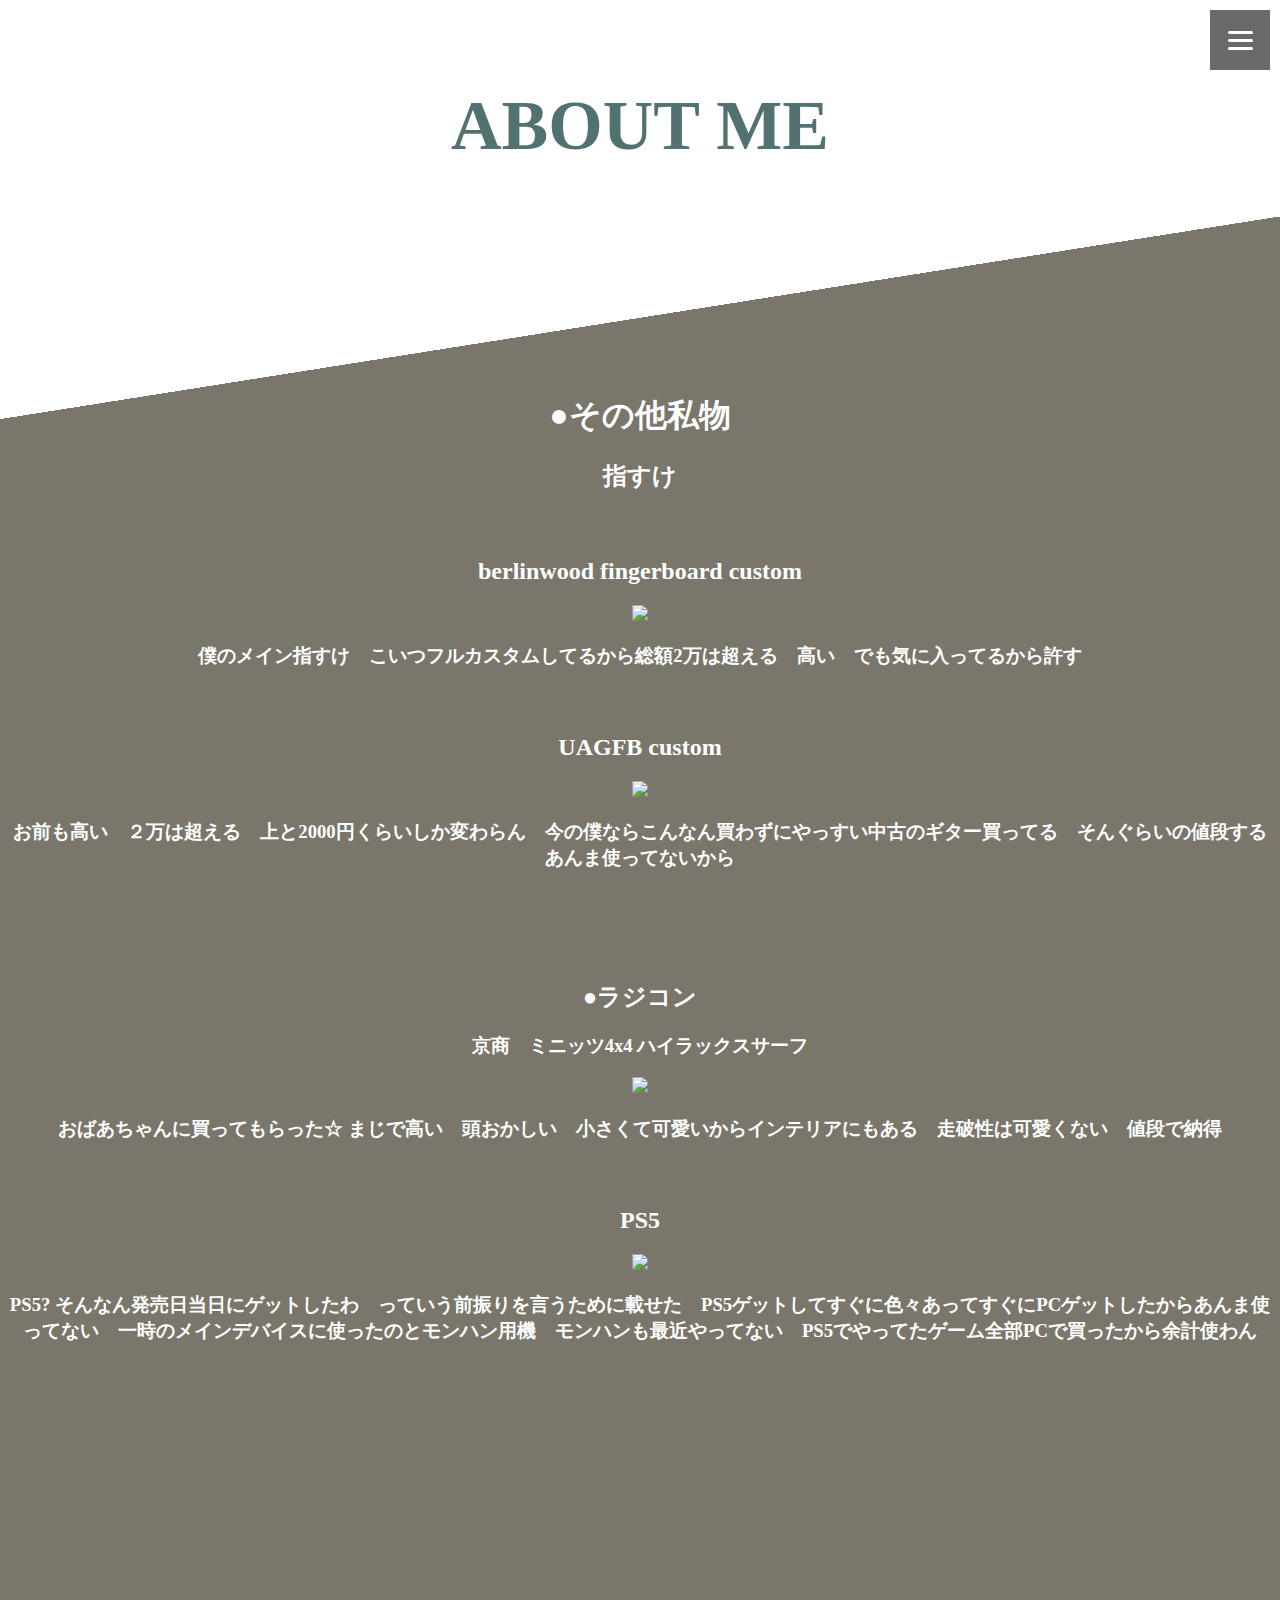
==== dare.html @ ce1a15d6 "Add files via upload" ====
<!DOCTYPE html>
<html lang="ja">
<head>

  <meta charset="UTF-8">
  <meta name="viewport" content="width=device-width, initial-scale=1.0">
  <title>自己紹介ニキ</title>
  <link rel="shortcuticon" href="/Users/TR486/Downloads/favicon.ico" type="image/x-icon">
  <link rel="apple-touch-icon" href="/Users/TR486/Downloads/ipho.png" sizes="180x180">
  <link rel="icon" type="image/png" href="/Users/TR486/Downloads/ANDR.png" sizes="192x192">
</head>
<link rel="stylesheet" type="text/css" href="dare.css">
<body>
  <header>
    <div class="hamburger-menu">

        <input type="checkbox" id="menu-btn-check">

        <label for="menu-btn-check" class="menu-btn"><span></span></label>

        <div class="menu-content">
            <ul>
              <li><a href="index.html">HOME</a></li>
              <li><a href="guiter.html">使ってるギターと音楽系周辺機器</a></li>
              <li><a href="game.html">やってるゲーム</a></li>
              <li><a href="PC.html">使ってるPC&PC周辺機器</a></li>
              <li><a href="music.html">好きな曲＆歌手</a></li>
              <li><a href="dare.html">その他私物</a></li>

            </ul>
        </div>
    </div>
  <h6>ㅤㅤㅤㅤㅤ</h6>
  <H1 id="header" class="face">ABOUT ME</H1>


<h3>ㅤㅤㅤㅤㅤ</h3>
<h3>ㅤㅤㅤㅤㅤ</h3>
<h3><a id="">ㅤㅤㅤㅤㅤ</a></h3>
<h3>ㅤㅤㅤㅤㅤ</h3>
<h1>●その他私物</h1>
<h2>指すけ</h2>
<h3>ㅤㅤㅤㅤㅤ</h3>
<h2>berlinwood fingerboard custom</h2>

  <div style="text-align: center;"><img src="/Users/TR486/Downloads/IMG_3801.jpg" ></div>
  <h3>僕のメイン指すけ　こいつフルカスタムしてるから総額2万は超える　高い　でも気に入ってるから許す</h3>
<h3>ㅤㅤㅤㅤㅤ</h3>
<h2>UAGFB custom</h2>
<div style="text-align: center;"><img src="/Users/TR486/Downloads/IMG_3802.jpg" width="550"></div>
<h3>お前も高い　２万は超える　上と2000円くらいしか変わらん　今の僕ならこんなん買わずにやっすい中古のギター買ってる　そんぐらいの値段する　あんま使ってないから</h3>
<h3>ㅤㅤㅤㅤㅤ</h3>
<h3>ㅤㅤㅤㅤㅤ</h3>
<h2>●ラジコン</h2>
<h3>京商　ミニッツ4x4 ハイラックスサーフ</h3>
<div style="text-align: center;"><img src="/Users/TR486/Downloads/IMG_4228.jpg" width="550"></div>
<h3>おばあちゃんに買ってもらった☆ まじで高い　頭おかしい　小さくて可愛いからインテリアにもある　走破性は可愛くない　値段で納得</h3>
<h3>ㅤㅤㅤㅤㅤ</h3>
<h2>PS5</h2>
<div style="text-align: center;"><img id="img" class="img" src="https://gmedia.playstation.com/is/image/SIEPDC/ps5-product-thumbnail-01-en-14sep21" width="250"></div>
<h3>PS5? そんなん発売日当日にゲットしたわ　っていう前振りを言うために載せた　PS5ゲットしてすぐに色々あってすぐにPCゲットしたからあんま使ってない　一時のメインデバイスに使ったのとモンハン用機　モンハンも最近やってない　PS5でやってたゲーム全部PCで買ったから余計使わん　</h3>
---- dare.css ----
img{
  text-align: center;
  width: 40%; height: auto;
}
body{
  height: 3200px;
  width: auto;
  background: linear-gradient(-9deg, #7b766b 87.8%, rgb(255, 255, 255) 0);
  color: #fdffff;
  background-repeat:no-repeat
  
}

nav {
  width: 100%;
  height: 70px;
  background-color: dimgray;
  padding-top: 5px;
  box-sizing: border-box;
}

li {
  list-style: none;
}
li h2{
  text-align: none;
}
a {
  display: block;
  text-decoration: none;
  color: white;
  margin-right: 35px;
}
a:hover {
  color: rgb(192, 224, 238);
}
nav {
  position: fixed;
  top: 0;
  left: 0;
}
.face{

  text-align: center;
  font-family: Comic Sans MS;
  color: rgb(82, 114, 114);
font-size: 70px;

}
ol{
  border: 5px solid #333;
  padding-top: 20px;
  padding-bottom: 20px;
}
ol li {
  color: rgb(189, 108, 108);
}
h3{
  text-align: center;
}
h4{
  text-align: center;
}

h2{

  text-align: center;
}
h5{
  text-align: center;
}
img {
  margin: auto;
  text-align: center;
}
h1{
  text-align: center;
}


.scroll-nav {
  position: relative;
}
.scroll-nav{
  width: 100%;
  background:dimgray;
  overflow-x: auto;
  -webkit-overflow-scrolling: touch;
}
.scroll-nav ul {
  max-width: 1060px; 
  min-width: 770px; 
  height: 40px;
  line-height: 40px;
  margin: 0 auto;
  list-style: none;
  padding-right: 25px; 
}
.scroll-nav ul li {
  float: left;
  width: 110px;
  text-align: center;
}
.scroll-nav ul li:hover {
  background: dimgray; 
}
.scroll-nav ul li a {
  display: inline-block;
  color: #fff; 
  text-decoration: none;
}
::-webkit-scrollbar {
  display: none;
}
.menu-btn {
  position: fixed;
  top: 10px;
  right: 10px;
  display: flex;
  height: 60px;
  width: 60px;
  justify-content: center;
  align-items: center;
  z-index: 90;
  background-color: rgb(105, 105, 105);
}
.menu-btn:hover {
  cursor: pointer;
}
.menu-btn span,
.menu-btn span:before,
.menu-btn span:after {
  content: "";
  display: block;
  height: 3px;
  width: 25px;
  border-radius: 3px;
  background-color: #ffffff;
  position: absolute;
}
.menu-btn span:before {
  bottom: 8px;
}
.menu-btn span:after {
  top: 8px;
}

#menu-btn-check {
  display: none;
}
 
#menu-btn-check:checked ~ .menu-btn span {
  background-color: rgb(105, 105, 105); 
}
 

#menu-btn-check:checked ~ .menu-btn span::before {
  bottom: 0;
  transform: rotate(45deg);
}
#menu-btn-check:checked ~ .menu-btn span::after {
  top: 0;
  transform: rotate(-45deg);
}
.menu-content {
  width: 80%;
  height: 100%;
  position: fixed;
  top: 0;
   /* メニューを外に出しておく */
  left: 100%;
 
  z-index: 80;
  background-color: rgb(105, 105, 105);
  opacity: 87%;
  transition: all 0.5s; /*アニメーションを滑らかにする*/
}
.menu-content ul {
  padding: 70px 10px 0;
}
.menu-content ul li {
  border-bottom: solid 1px #ffffff;
  list-style: none;
}
.menu-content ul li a {
  display: block;
  width: 100%;
  font-size: 15px;
  box-sizing: border-box;
  color: #ffffff;
  text-decoration: none;
  padding: 9px 15px 10px 0;
  position: relative;
}
 
#menu-btn-check:checked ~ .menu-content {
  left: 30%; /*メニューを画面内へ動かす*/
}
.img{
  width: 250 ;
}
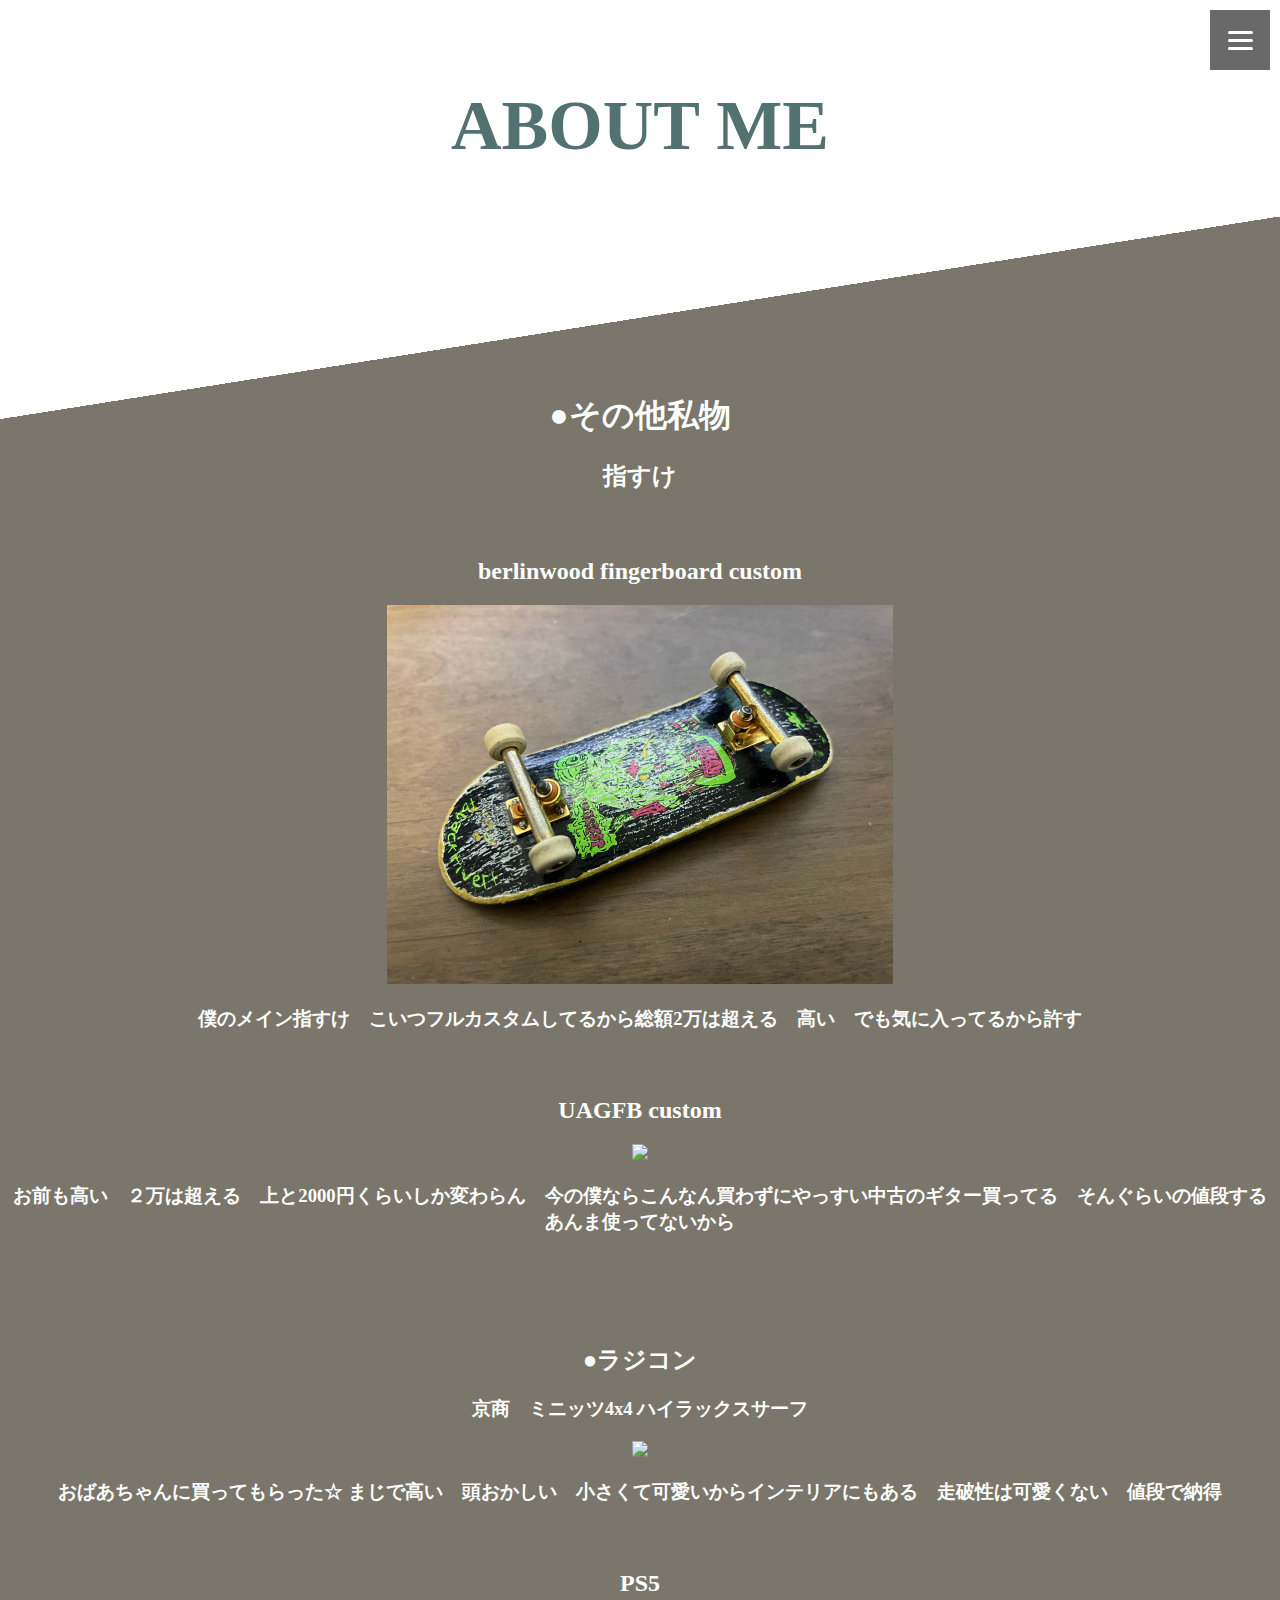
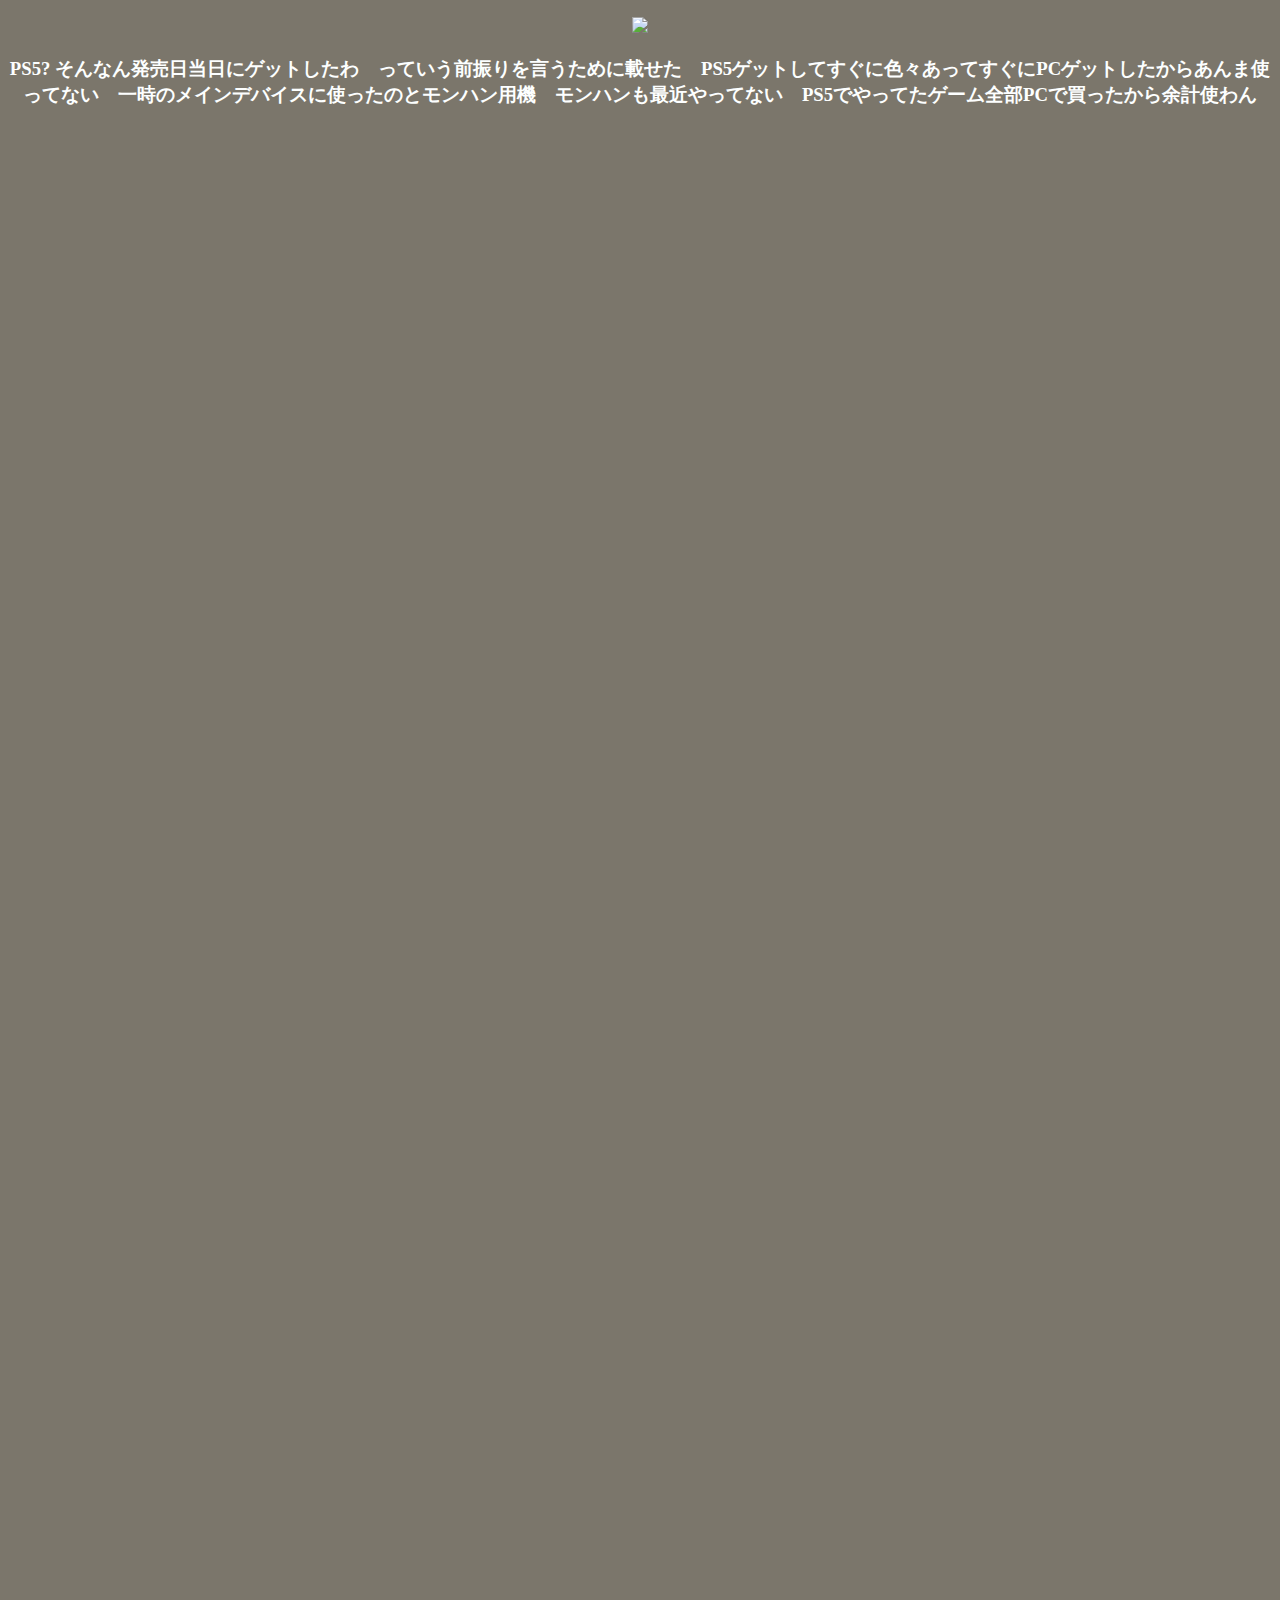
==== commit 7b7d98e5: "Update dare.html" ====
--- a/dare.html
+++ b/dare.html
@@ -43,7 +43,7 @@
 <h3>ㅤㅤㅤㅤㅤ</h3>
 <h2>berlinwood fingerboard custom</h2>
 
-  <div style="text-align: center;"><img src="/Users/TR486/Downloads/IMG_3801.jpg" ></div>
+  <div style="text-align: center;"><img src="IMG_3801.jpg" ></div>
   <h3>僕のメイン指すけ　こいつフルカスタムしてるから総額2万は超える　高い　でも気に入ってるから許す</h3>
 <h3>ㅤㅤㅤㅤㅤ</h3>
 <h2>UAGFB custom</h2>
@@ -58,4 +58,4 @@
 <h3>ㅤㅤㅤㅤㅤ</h3>
 <h2>PS5</h2>
 <div style="text-align: center;"><img id="img" class="img" src="https://gmedia.playstation.com/is/image/SIEPDC/ps5-product-thumbnail-01-en-14sep21" width="250"></div>
-<h3>PS5? そんなん発売日当日にゲットしたわ　っていう前振りを言うために載せた　PS5ゲットしてすぐに色々あってすぐにPCゲットしたからあんま使ってない　一時のメインデバイスに使ったのとモンハン用機　モンハンも最近やってない　PS5でやってたゲーム全部PCで買ったから余計使わん　</h3>+<h3>PS5? そんなん発売日当日にゲットしたわ　っていう前振りを言うために載せた　PS5ゲットしてすぐに色々あってすぐにPCゲットしたからあんま使ってない　一時のメインデバイスに使ったのとモンハン用機　モンハンも最近やってない　PS5でやってたゲーム全部PCで買ったから余計使わん　</h3>
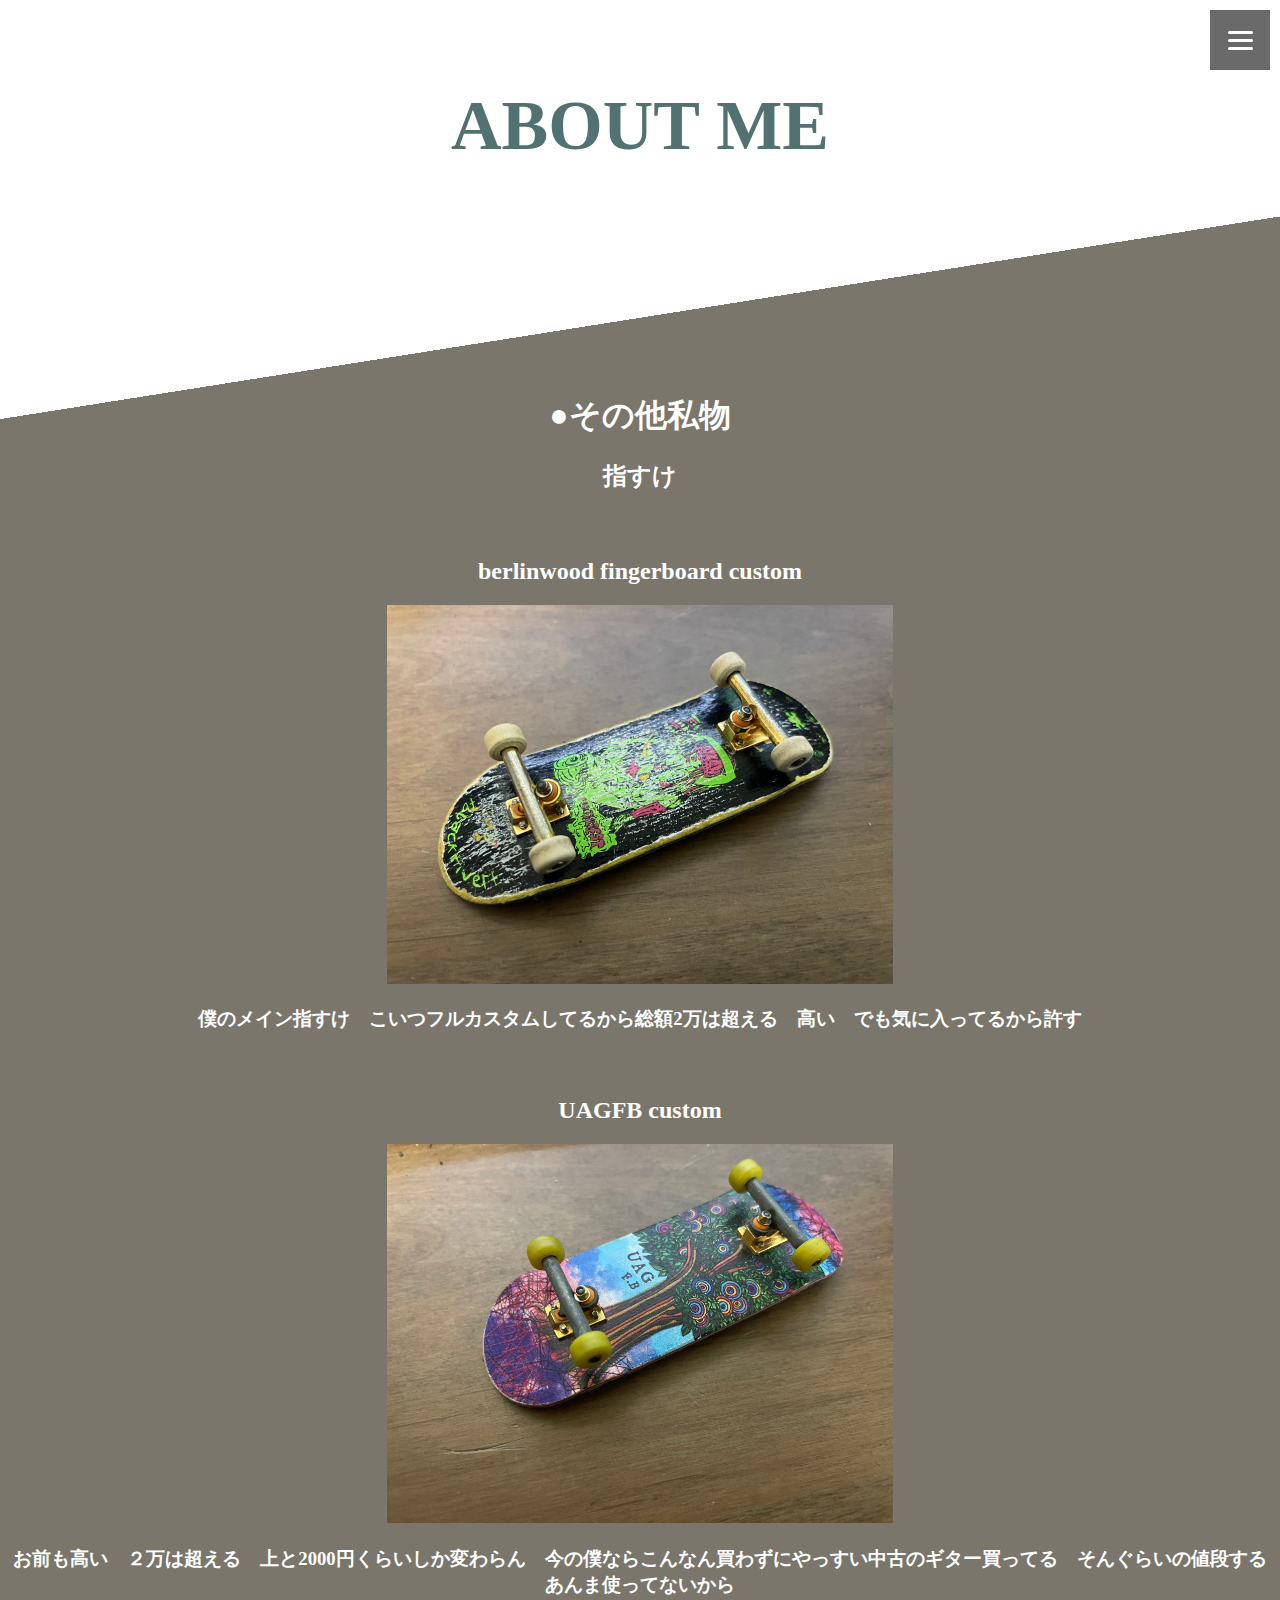
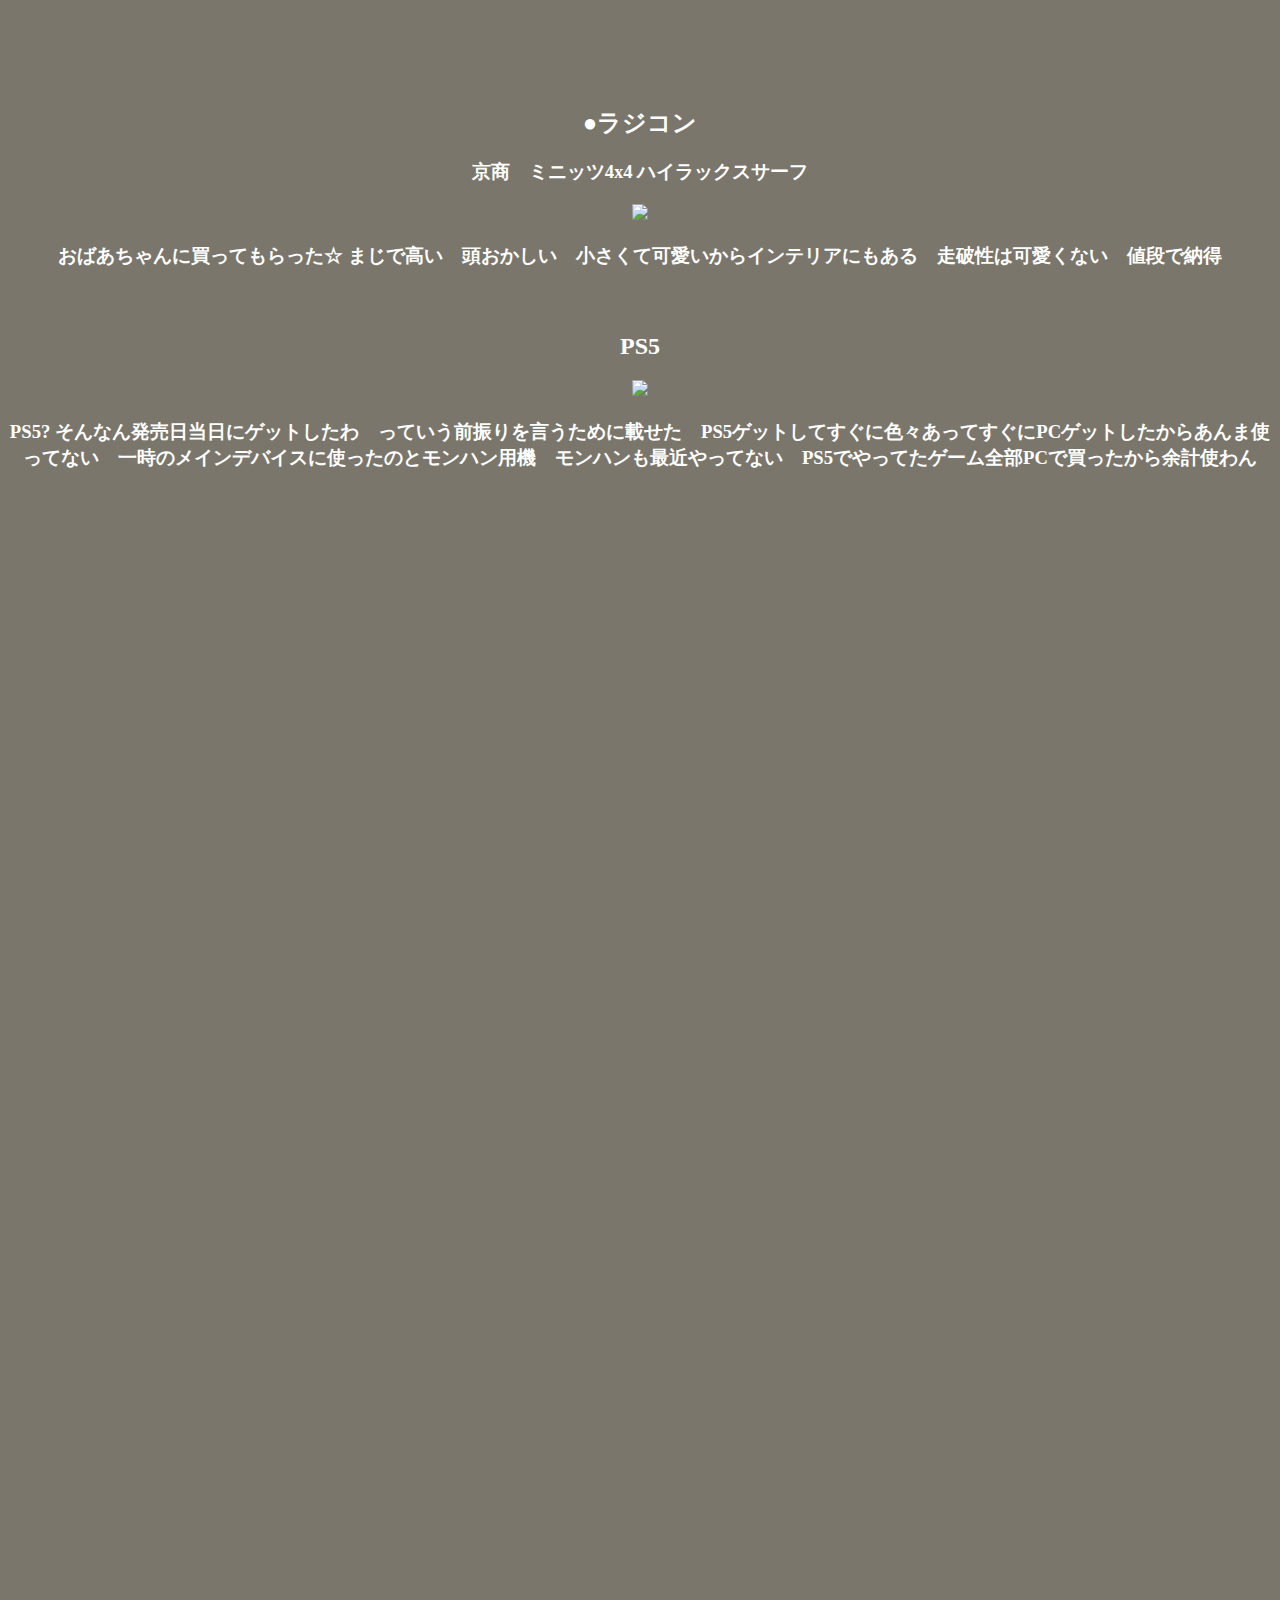
==== commit 5726d1d6: "Update dare.html" ====
--- a/dare.html
+++ b/dare.html
@@ -47,7 +47,7 @@
   <h3>僕のメイン指すけ　こいつフルカスタムしてるから総額2万は超える　高い　でも気に入ってるから許す</h3>
 <h3>ㅤㅤㅤㅤㅤ</h3>
 <h2>UAGFB custom</h2>
-<div style="text-align: center;"><img src="/Users/TR486/Downloads/IMG_3802.jpg" width="550"></div>
+<div style="text-align: center;"><img src="IMG_3802.jpg" width="550"></div>
 <h3>お前も高い　２万は超える　上と2000円くらいしか変わらん　今の僕ならこんなん買わずにやっすい中古のギター買ってる　そんぐらいの値段する　あんま使ってないから</h3>
 <h3>ㅤㅤㅤㅤㅤ</h3>
 <h3>ㅤㅤㅤㅤㅤ</h3>
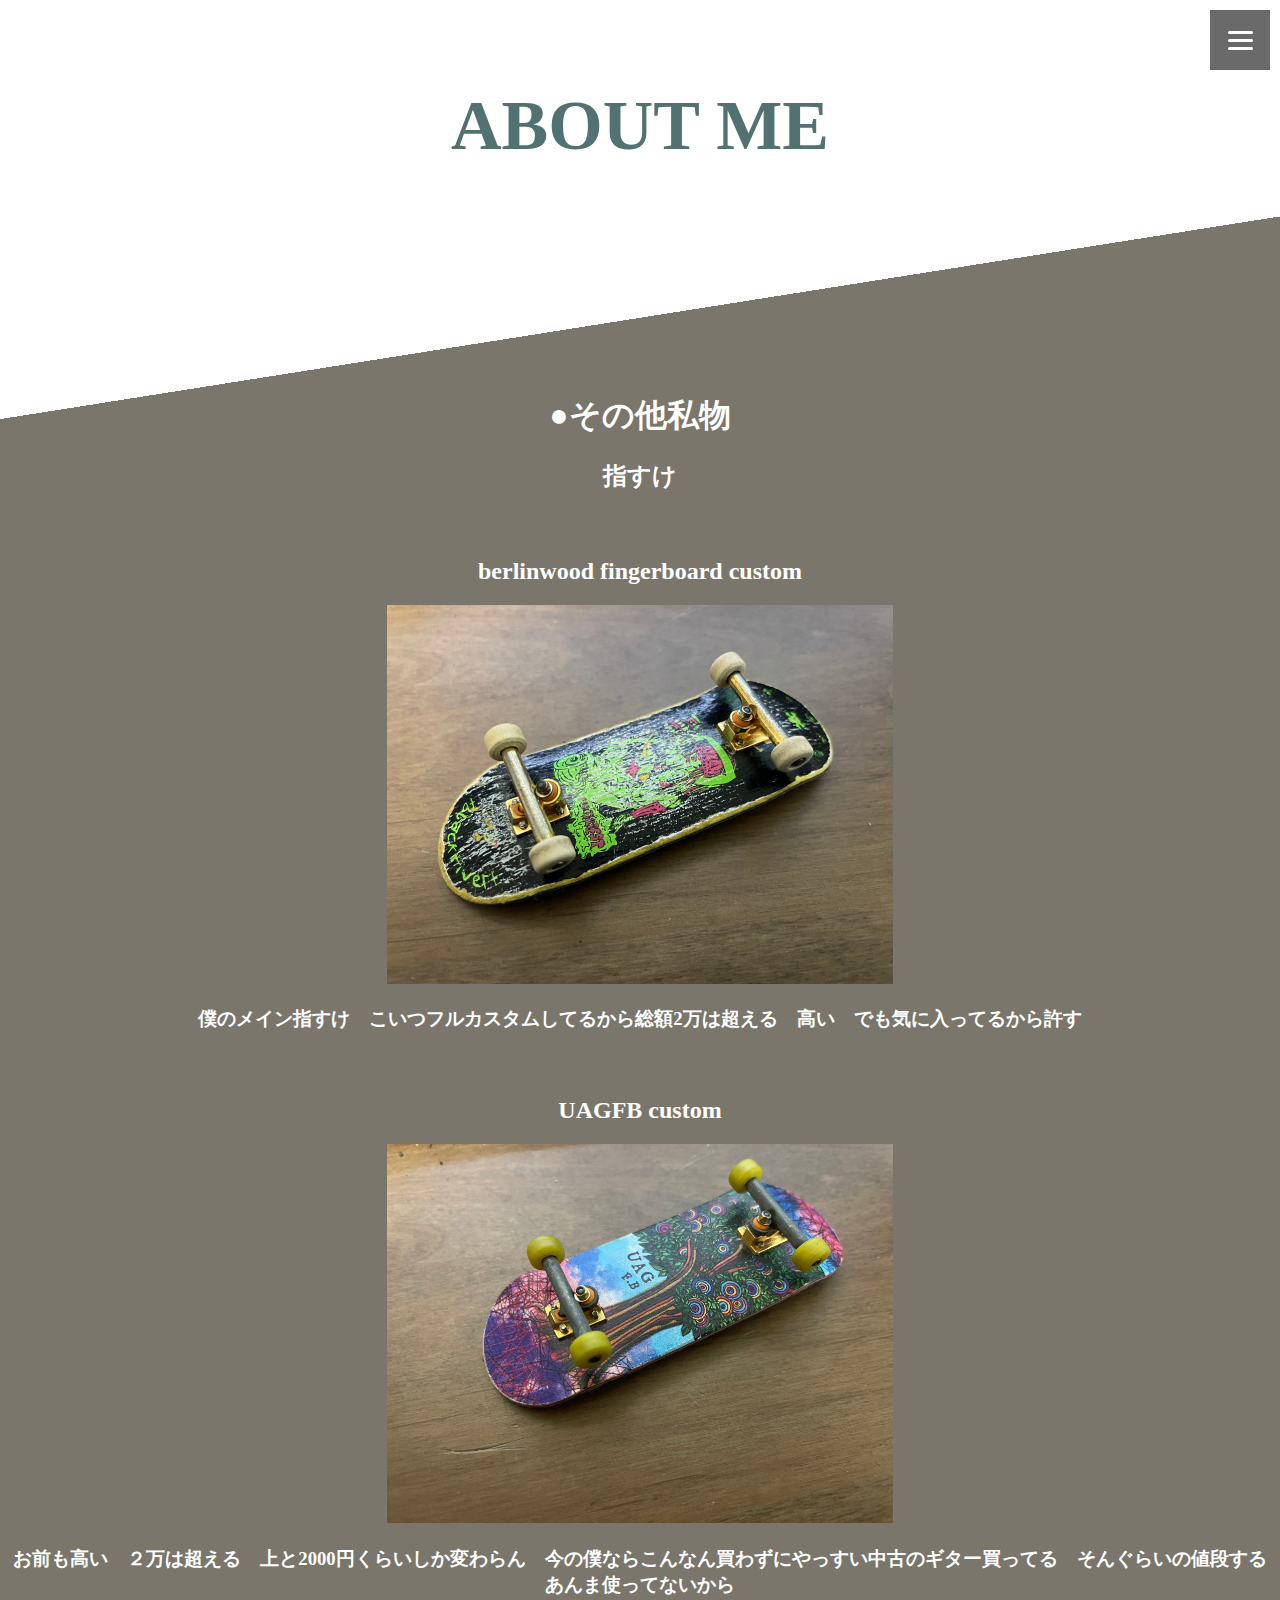
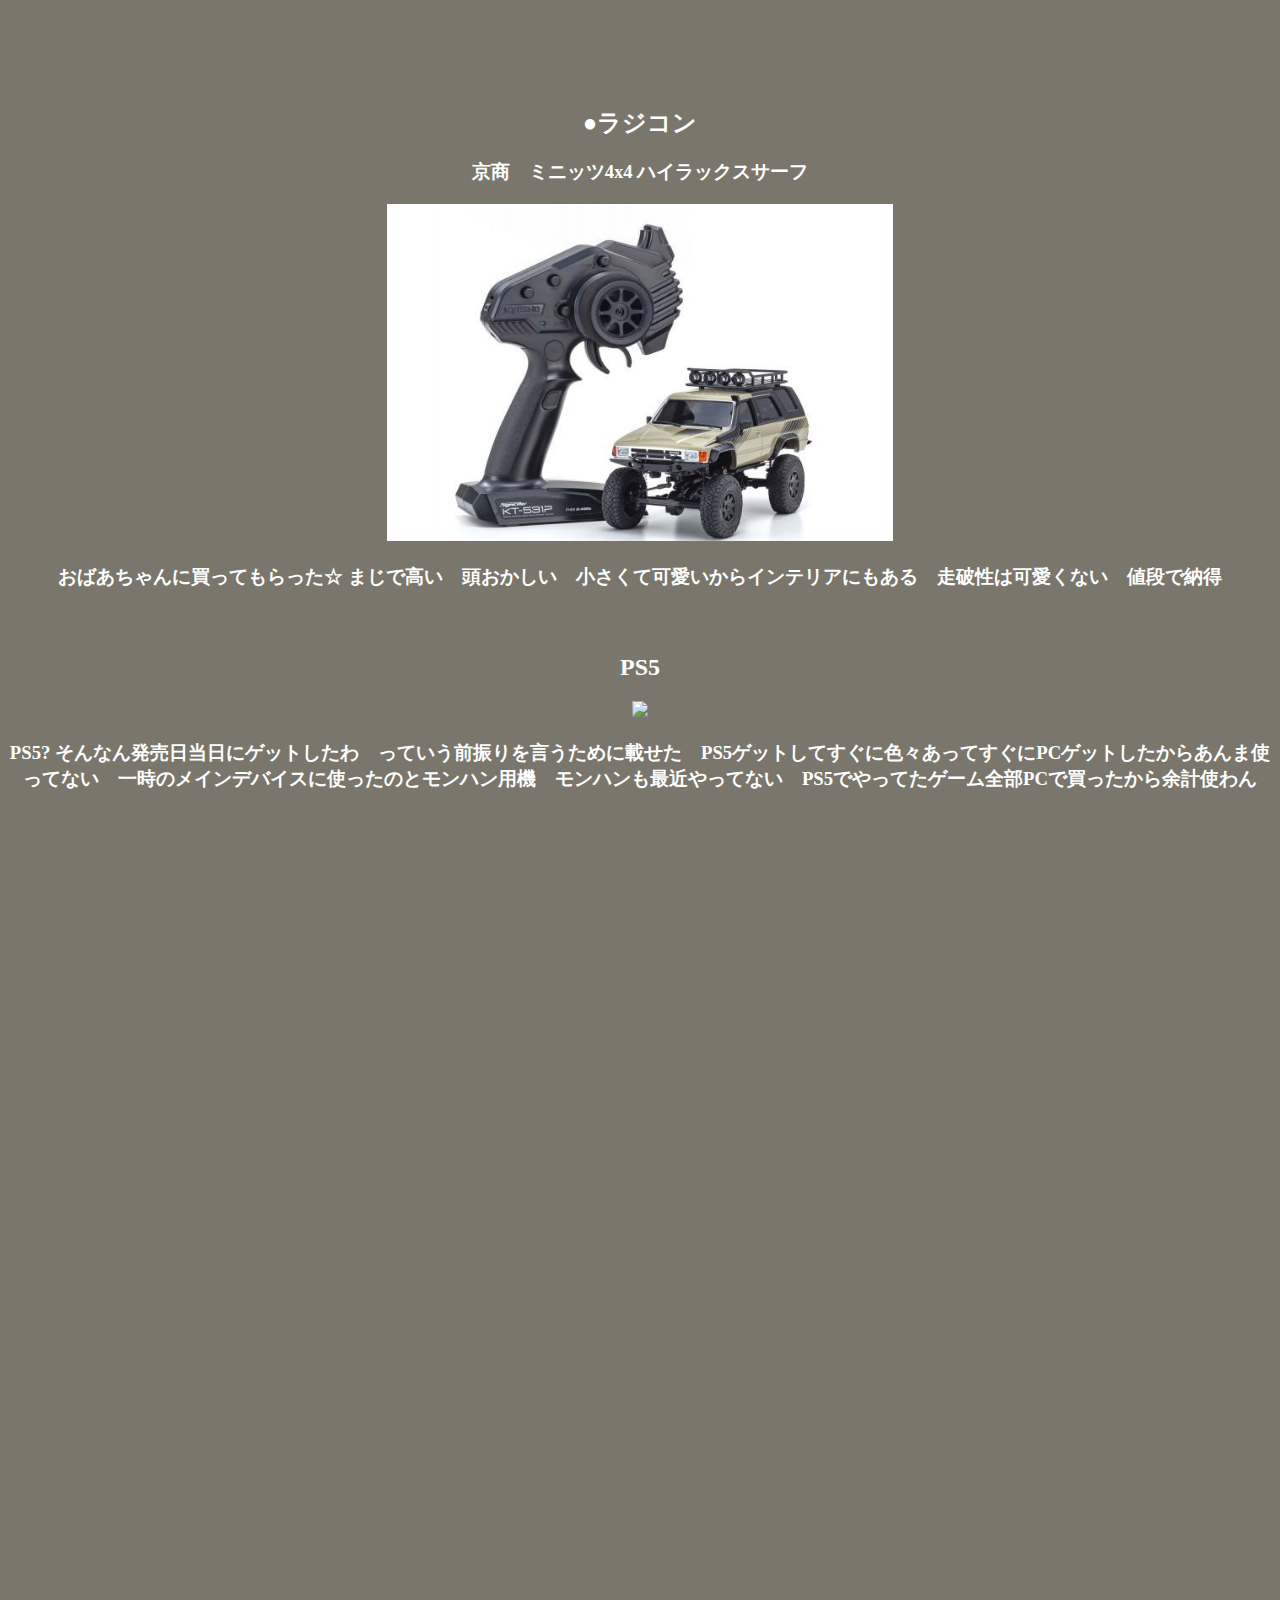
==== commit 0ab84a9a: "Update dare.html" ====
--- a/dare.html
+++ b/dare.html
@@ -53,7 +53,7 @@
 <h3>ㅤㅤㅤㅤㅤ</h3>
 <h2>●ラジコン</h2>
 <h3>京商　ミニッツ4x4 ハイラックスサーフ</h3>
-<div style="text-align: center;"><img src="/Users/TR486/Downloads/IMG_4228.jpg" width="550"></div>
+<div style="text-align: center;"><img src="IMG_4228.jpg" width="550"></div>
 <h3>おばあちゃんに買ってもらった☆ まじで高い　頭おかしい　小さくて可愛いからインテリアにもある　走破性は可愛くない　値段で納得</h3>
 <h3>ㅤㅤㅤㅤㅤ</h3>
 <h2>PS5</h2>
